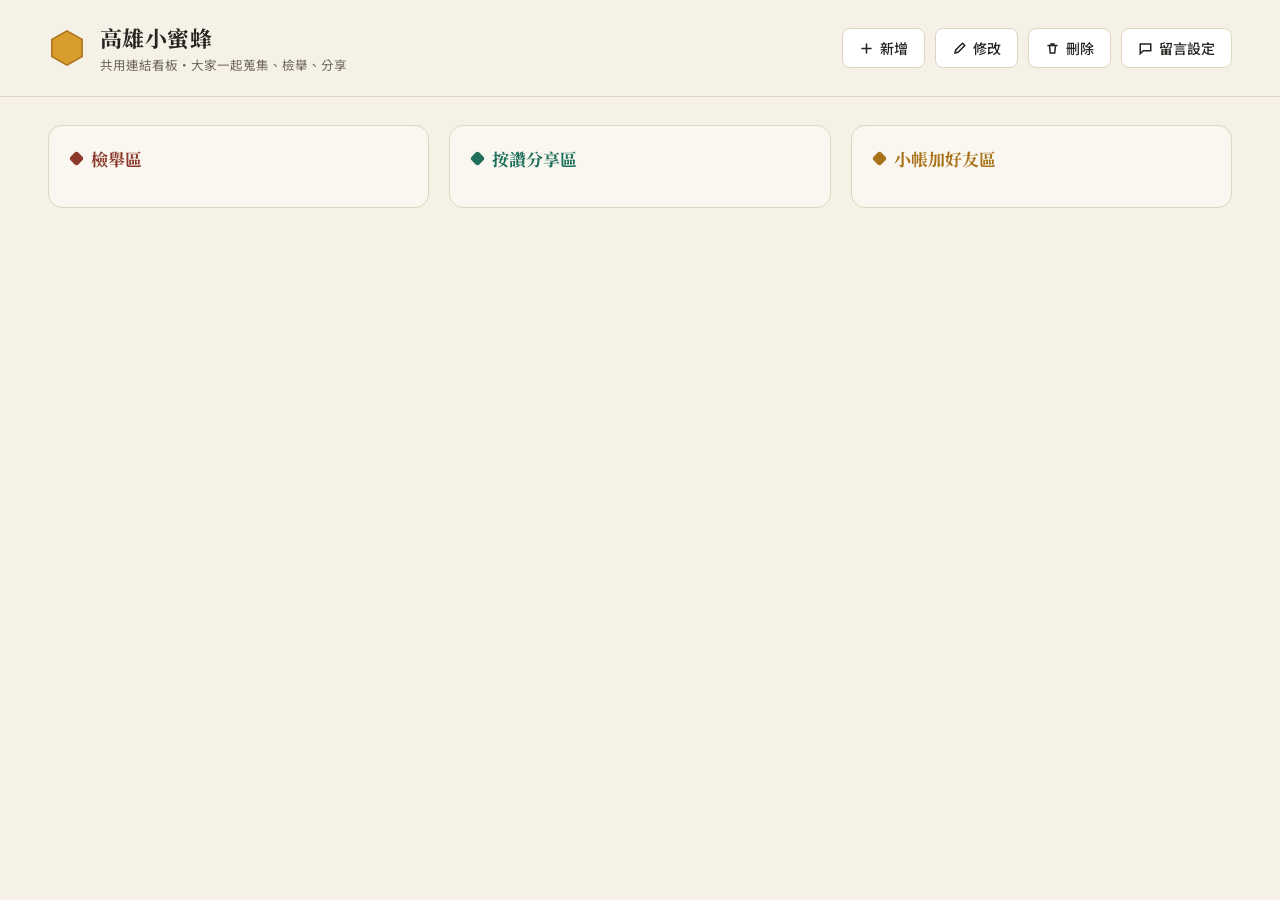
==== index.html @ 2c3e52b8 "Add files via upload" ====
<!DOCTYPE html>
<html lang="zh-Hant">
<head>
<meta charset="UTF-8">
<meta name="viewport" content="width=device-width, initial-scale=1.0">
<title>高雄小蜜蜂｜共用連結看板</title>
<script src="/config.js"></script>
<link rel="stylesheet" href="style.css">
</head>
<body>

<header class="topbar">
  <div class="brand">
    <svg class="brand-hex" viewBox="0 0 40 40" aria-hidden="true">
      <polygon points="20,2 36,11 36,29 20,38 4,29 4,11" />
    </svg>
    <div class="brand-text">
      <h1>高雄小蜜蜂</h1>
      <p>共用連結看板・大家一起蒐集、檢舉、分享</p>
    </div>
  </div>

  <div class="topbar-actions" id="normalActions">
    <button class="btn btn-ghost" id="btnAdd">
      <svg viewBox="0 0 20 20" class="icon"><path d="M10 4v12M4 10h12"/></svg>
      新增
    </button>
    <button class="btn btn-ghost" id="btnEnterEdit">
      <svg viewBox="0 0 20 20" class="icon"><path d="M4 16l1-4 9-9 3 3-9 9-4 1z"/></svg>
      修改
    </button>
    <button class="btn btn-ghost" id="btnEnterDelete">
      <svg viewBox="0 0 20 20" class="icon"><path d="M4 6h12M8 6V4h4v2M6 6l1 10h6l1-10"/></svg>
      刪除
    </button>
    <button class="btn btn-ghost" id="btnCommentSettings">
      <svg viewBox="0 0 20 20" class="icon"><path d="M3 4h14v9H7l-4 4V4z"/></svg>
      留言設定
    </button>
  </div>

  <div class="topbar-actions" id="editModeActions" hidden>
    <span class="select-count">請點選要修改的項目</span>
    <button class="btn btn-ghost" id="btnCancelEdit">取消</button>
  </div>

  <div class="topbar-actions" id="deleteActions" hidden>
    <span class="select-count" id="selectCount">已選取 0 筆</span>
    <button class="btn btn-danger" id="btnConfirmDelete">刪除選取項目</button>
    <button class="btn btn-ghost" id="btnCancelDelete">取消</button>
  </div>

  <!-- 留言設定：密碼通過後顯示的管理選單 -->
  <div class="topbar-actions" id="commentMenuActions" hidden>
    <button class="btn btn-ghost" id="btnCommentManage">編輯</button>
    <button class="btn btn-ghost" id="btnCommentSettingsClose">完成</button>
  </div>

  <!-- 留言設定：選取卡片模式 -->
  <div class="topbar-actions" id="commentSelectActions" hidden>
    <span class="select-count">請點選要設定留言的卡片</span>
    <button class="btn btn-ghost" id="btnCancelCommentSelect">取消</button>
  </div>

  <button class="btn btn-ghost" id="btnCollapseSection" hidden>← 收回</button>
</header>

<!-- 手機版三個大按鈕，點下去才會展開該區資料；電腦版不會顯示這個區塊 -->
<div class="mobile-section-buttons" id="mobileButtons">
  <button class="section-button section-button-friend" id="mobileBtnFriend">
    小帳加好友區
    <span class="today-badge" id="friendBadge" hidden>本日新增</span>
  </button>
  <button class="section-button section-button-report" id="mobileBtnReport">
    檢舉區
    <span class="today-badge" id="reportBadge" hidden>本日新增</span>
  </button>
  <button class="section-button section-button-share" id="mobileBtnShare">
    按讚分享區
    <span class="today-badge" id="shareBadge" hidden>本日新增</span>
  </button>
</div>

<main class="board">
  <section class="column column-report" aria-labelledby="reportHeading">
    <h2 id="reportHeading"><span class="dot dot-report"></span>檢舉區</h2>
    <div class="cardlist" id="reportList"></div>
    <p class="empty-hint" id="reportEmpty" hidden>目前還沒有人新增檢舉項目。</p>
  </section>

  <section class="column column-share" aria-labelledby="shareHeading">
    <h2 id="shareHeading"><span class="dot dot-share"></span>按讚分享區</h2>
    <div class="cardlist" id="shareList"></div>
    <p class="empty-hint" id="shareEmpty" hidden>目前還沒有人新增分享項目。</p>
  </section>

  <section class="column column-friend" aria-labelledby="friendHeading">
    <h2 id="friendHeading"><span class="dot dot-friend"></span>小帳加好友區</h2>
    <div class="cardlist" id="friendList"></div>
    <p class="empty-hint" id="friendEmpty" hidden>目前還沒有人新增小帳加好友項目。</p>
  </section>
</main>

<!-- 新增連結 Modal -->
<div class="modal-backdrop" id="addBackdrop" hidden>
  <div class="modal" role="dialog" aria-modal="true" aria-labelledby="addTitle">
    <h3 id="addTitle">新增連結</h3>
    <form id="addForm">
      <label class="checkbox-label">
        <input type="checkbox" name="is_priority" class="priority-checkbox">
        優先處理（勾選後卡片會標示為優先項目）
      </label>

      <label>
        日期（系統自動帶出，新增當下的日期）
        <input type="text" class="readonly-field" id="addDateDisplay" readonly>
      </label>

      <label>
        分類（必填）
        <select name="category" required>
          <option value="" disabled selected>請選擇分類</option>
          <option value="report">檢舉貼文</option>
          <option value="report_comment">檢舉留言</option>
          <option value="share">按讚分享貼文</option>
          <option value="share_comment">按讚留言</option>
          <option value="friend_add">小帳加好友</option>
        </select>
      </label>

      <label>
        社群類型（必填）
        <select name="platform" required>
          <option value="" disabled selected>請選擇社群類型</option>
          <option value="ig">IG</option>
          <option value="fb">FB</option>
          <option value="youtube">YouTube</option>
          <option value="threads">Threads</option>
          <option value="news">新聞網</option>
          <option value="other">其他</option>
        </select>
      </label>

      <label>
        網址（必填）
        <input type="url" name="url" id="urlInput" placeholder="貼上網址，例如 https://..." required>
        <span class="field-hint" id="titleFetchHint">貼上後將自動嘗試抓取標題</span>
      </label>

      <label>
        標題（自動抓取，若抓不到可自行輸入）
        <input type="text" name="title" id="titleInput" placeholder="尚未抓取到標題，可以手動輸入">
      </label>

      <label>
        新增者（選填）
        <input type="text" name="creator_name" id="creatorInput" list="creatorSuggestions" placeholder="不填則顯示為匿名，可從清單挑選常用名字" autocomplete="off">
        <datalist id="creatorSuggestions"></datalist>
      </label>

      <p class="form-error" id="addError" hidden></p>

      <div class="modal-actions">
        <button type="button" class="btn btn-ghost" id="btnCancelAdd">取消</button>
        <button type="submit" class="btn btn-primary" id="btnSubmitAdd">確認新增</button>
      </div>
    </form>
  </div>
</div>

<!-- 修改連結 Modal -->
<div class="modal-backdrop" id="editBackdrop" hidden>
  <div class="modal" role="dialog" aria-modal="true" aria-labelledby="editTitle">
    <h3 id="editTitle">修改連結</h3>
    <form id="editForm">
      <input type="hidden" name="id">

      <label class="checkbox-label">
        <input type="checkbox" name="is_priority" class="priority-checkbox" id="editPriorityCheckbox">
        優先處理（勾選後卡片會標示為優先項目）
      </label>

      <label>
        日期（原始新增日期，不可修改）
        <input type="text" class="readonly-field" id="editDateDisplay" readonly>
      </label>

      <label>
        分類（必填）
        <select name="category" required>
          <option value="report">檢舉貼文</option>
          <option value="report_comment">檢舉留言</option>
          <option value="share">按讚分享貼文</option>
          <option value="share_comment">按讚留言</option>
          <option value="friend_add">小帳加好友</option>
        </select>
      </label>

      <label>
        社群類型（必填）
        <select name="platform" required>
          <option value="ig">IG</option>
          <option value="fb">FB</option>
          <option value="youtube">YouTube</option>
          <option value="threads">Threads</option>
          <option value="news">新聞網</option>
          <option value="other">其他</option>
        </select>
      </label>

      <label>
        網址（必填）
        <input type="url" name="url" id="editUrlInput" required>
        <span class="field-hint" id="editTitleFetchHint">可重新貼上網址並自動嘗試抓取標題</span>
      </label>

      <label>
        標題（自動抓取，若抓不到可自行輸入）
        <input type="text" name="title" id="editTitleInput" placeholder="尚未抓取到標題，可以手動輸入">
      </label>

      <label>
        新增者（選填）
        <input type="text" name="creator_name" id="editCreatorInput" list="creatorSuggestions" placeholder="不填則顯示為匿名" autocomplete="off">
      </label>

      <p class="form-error" id="editError" hidden></p>

      <div class="modal-actions">
        <button type="button" class="btn btn-ghost" id="btnCancelEditForm">取消</button>
        <button type="submit" class="btn btn-primary" id="btnSubmitEdit">儲存修改</button>
      </div>
    </form>
  </div>
</div>

<!-- 刪除確認 Modal -->
<div class="modal-backdrop" id="confirmBackdrop" hidden>
  <div class="modal modal-small" role="dialog" aria-modal="true" aria-labelledby="confirmTitle">
    <h3 id="confirmTitle">確定刪除？</h3>
    <p class="confirm-text" id="confirmText"></p>
    <div class="modal-actions">
      <button type="button" class="btn btn-ghost" id="btnCancelConfirm">取消</button>
      <button type="button" class="btn btn-danger" id="btnDoDelete">刪除</button>
    </div>
  </div>
</div>

<!-- 留言設定：密碼輸入 Modal -->
<div class="modal-backdrop" id="commentPasswordBackdrop" hidden>
  <div class="modal modal-small" role="dialog" aria-modal="true" aria-labelledby="commentPasswordTitle">
    <h3 id="commentPasswordTitle">留言設定</h3>
    <form id="commentPasswordForm">
      <label>
        請輸入密碼
        <input type="password" id="commentPasswordInput" autocomplete="off" required>
      </label>
      <p class="form-error" id="commentPasswordError" hidden></p>
      <div class="modal-actions">
        <button type="button" class="btn btn-ghost" id="btnCancelCommentPassword">取消</button>
        <button type="submit" class="btn btn-primary">確認</button>
      </div>
    </form>
  </div>
</div>

<!-- 留言範本管理 Modal（選好卡片後開啟） -->
<div class="modal-backdrop" id="templateManageBackdrop" hidden>
  <div class="modal modal-large" role="dialog" aria-modal="true" aria-labelledby="templateManageTitle">
    <h3 id="templateManageTitle">留言範本管理</h3>
    <p class="template-manage-sub" id="templateManageLinkTitle"></p>

    <div class="template-groups-row">
      <div class="template-group-list" id="templateGroupList"></div>
      <div class="template-group-add">
        <input type="text" id="newGroupNameInput" placeholder="新組別名稱">
        <button type="button" class="btn btn-ghost" id="btnAddGroup">＋ 新增組別</button>
      </div>
    </div>

    <div id="templateGroupDetail" hidden>
      <h4 class="template-section-title">貼上原文，自動分割新增範例</h4>
      <textarea id="rawTextInput" rows="4" placeholder="貼上一大段文字，會依換行自動拆成好幾則"></textarea>
      <div class="modal-actions" style="justify-content:flex-start;">
        <button type="button" class="btn btn-ghost" id="btnSplitText">分割</button>
      </div>
      <div id="splitResultList" class="split-result-list"></div>
      <div class="modal-actions" style="justify-content:flex-start;" id="splitConfirmRow" hidden>
        <button type="button" class="btn btn-primary" id="btnConfirmAddSplit">確認新增到目前組別</button>
      </div>

      <h4 class="template-section-title">現有範例（可直接編輯／刪除）</h4>
      <div id="existingTemplateList" class="existing-template-list"></div>
      <p class="empty-hint" id="existingTemplateEmpty" hidden>這個組別還沒有任何範例。</p>
      <div class="modal-actions" style="justify-content:flex-start;">
        <button type="button" class="btn btn-primary" id="btnSaveTemplateEdits">儲存修改</button>
      </div>
    </div>

    <p class="form-error" id="templateManageError" hidden></p>

    <div class="modal-actions">
      <button type="button" class="btn btn-ghost" id="btnCloseTemplateManage">關閉</button>
    </div>
  </div>
</div>

<!-- 留言範例：複製確認 Modal -->
<div class="modal-backdrop" id="copyConfirmBackdrop" hidden>
  <div class="modal modal-small" role="dialog" aria-modal="true" aria-labelledby="copyConfirmTitle">
    <h3 id="copyConfirmTitle">確認複製這句留言？</h3>
    <p class="confirm-text" id="copyConfirmText"></p>
    <div class="modal-actions">
      <button type="button" class="btn btn-ghost" id="btnCancelCopy">取消</button>
      <button type="button" class="btn btn-primary" id="btnConfirmCopy">確認</button>
    </div>
  </div>
</div>

<!-- 卡片上的「留言範例」彈窗 -->
<div class="modal-backdrop" id="exampleBackdrop" hidden>
  <div class="modal" role="dialog" aria-modal="true" aria-labelledby="exampleTitle">
    <h3 id="exampleTitle">留言範例</h3>

    <label>
      組別
      <select id="exampleGroupSelect"></select>
    </label>

    <label>
      範例
      <div class="example-field-row">
        <div class="example-text" id="exampleText">（請選擇組別）</div>
        <button type="button" class="btn-icon" id="btnRerollExample" title="重選">🔀</button>
      </div>
    </label>

    <div class="modal-actions" style="justify-content:space-between;">
      <button type="button" class="btn btn-ghost" id="btnGotoUrl">前往網址</button>
      <button type="button" class="btn btn-primary" id="btnCopyExample">複製</button>
    </div>

    <div class="modal-actions">
      <button type="button" class="btn btn-ghost" id="btnCloseExample">關閉</button>
    </div>
  </div>
</div>

<div class="toast" id="toast" hidden></div>

<script src="main.js"></script>
</body>
</html>
---- style.css ----
@import url('https://fonts.googleapis.com/css2?family=Noto+Serif+TC:wght@600;700&family=Noto+Sans+TC:wght@400;500;700&display=swap');

:root{
  --paper:      #F5F1E6;
  --ink:        #262320;
  --ink-soft:   #6B6558;
  --line:       #DED6C1;
  --card:       #FFFFFF;
  --honey:      #D89B2E;
  --honey-dark: #A9721A;
  --report:     #8C3A2B;
  --report-bg:  #F5E4DD;
  --share:      #1F6F5C;
  --share-bg:   #DFEEE7;
  --danger:     #B4402F;
  --radius:     10px;
  --shadow:     0 1px 2px rgba(38,35,32,0.06);
}

*{ box-sizing: border-box; }

[hidden]{ display:none !important; }

html,body{
  margin:0;
  padding:0;
  background:var(--paper);
  color:var(--ink);
  font-family:'Noto Sans TC', sans-serif;
}

h1,h2,h3{
  font-family:'Noto Serif TC', serif;
  margin:0;
}

button{ font-family:inherit; cursor:pointer; }

/* ---------- Topbar ---------- */
.topbar{
  display:flex;
  justify-content:space-between;
  align-items:center;
  flex-wrap:wrap;
  gap:16px;
  padding:22px clamp(16px, 4vw, 48px);
  border-bottom:1px solid var(--line);
  background:var(--paper);
  position:sticky;
  top:0;
  z-index:10;
}

.brand{ display:flex; align-items:center; gap:14px; }

.brand-hex{
  width:38px;
  height:38px;
  flex-shrink:0;
}
.brand-hex polygon{
  fill:var(--honey);
  stroke:var(--honey-dark);
  stroke-width:1.5;
}

.brand-text h1{
  font-size:22px;
  font-weight:700;
  color:var(--ink);
  letter-spacing:0.02em;
}
.brand-text p{
  margin:2px 0 0;
  font-size:12.5px;
  color:var(--ink-soft);
}

.topbar-actions{ display:flex; align-items:center; gap:10px; }

.btn{
  display:inline-flex;
  align-items:center;
  gap:6px;
  border-radius:8px;
  padding:9px 16px;
  font-size:14px;
  font-weight:500;
  border:1px solid var(--line);
  background:var(--card);
  color:var(--ink);
  transition:background 0.15s ease, border-color 0.15s ease;
}
.btn:hover{ background:#EFEADB; }
.btn .icon{ width:15px; height:15px; stroke:currentColor; fill:none; stroke-width:2; stroke-linecap:round; }

.btn-primary{
  background:var(--honey);
  border-color:var(--honey-dark);
  color:#2B1C05;
}
.btn-primary:hover{ background:#CB9128; }

.btn-danger{
  background:#fff;
  border-color:var(--danger);
  color:var(--danger);
}
.btn-danger:hover{ background:var(--report-bg); }

.select-count{
  font-size:13.5px;
  color:var(--ink-soft);
}

/* ---------- Board layout ---------- */
.board{
  display:flex;
  flex-wrap:wrap;
  gap:20px;
  max-width:1400px;
  margin:0 auto;
  padding: 28px clamp(16px, 4vw, 48px) 80px;
}

.column{
  flex:1 1 300px;
  min-width:280px;
  border:1px solid var(--line);
  border-radius:14px;
  padding:20px 22px;
  background:rgba(255,255,255,0.4);
}

/* 電腦版由左到右：檢舉區 -> 按讚分享區 -> 小帳加好友區 */
.column-report{ order:1; }
.column-share{ order:2; }
.column-friend{ order:3; }

.column h2{
  display:flex;
  align-items:center;
  gap:9px;
  font-size:17px;
  font-weight:700;
  margin-bottom:16px;
}

.dot{
  width:11px; height:11px; border-radius:3px;
  display:inline-block;
  transform:rotate(45deg);
}
.dot-report{ background:var(--report); }
.dot-share{ background:var(--share); }
.dot-friend{ background:var(--honey-dark); }

.column-report h2{ color:var(--report); }
.column-share h2{ color:var(--share); }
.column-friend h2{ color:var(--honey-dark); }

.cardlist{
  display:flex;
  flex-direction:column;
  gap:10px;
}

.expand-toggle{ display:none; } /* 舊版展開機制已被下方的手機三大按鈕設計取代 */

/* ---------- 手機版三大按鈕（電腦版預設隱藏） ---------- */
.mobile-section-buttons{ display:none; }

.section-button{
  position:relative;
  display:block;
  width:100%;
  padding:20px;
  margin-bottom:12px;
  border-radius:14px;
  border:none;
  font-family:'Noto Serif TC', serif;
  font-size:17px;
  font-weight:700;
  color:#fff;
  text-align:left;
}
.section-button-friend{ background:var(--honey-dark); }
.section-button-report{ background:var(--report); }
.section-button-share{ background:var(--share); }

.today-badge{
  position:absolute;
  top:-10px;
  right:-8px;
  padding:4px 11px;
  border-radius:10px;
  background:var(--danger);
  color:#fff;
  font-size:12px;
  font-weight:700;
  white-space:nowrap;
  border:2px solid var(--paper);
}

.empty-hint{
  font-size:13.5px;
  color:var(--ink-soft);
  padding:18px 0;
}

/* ---------- Link card ---------- */
.card{
  background:var(--card);
  border:1px solid var(--line);
  border-radius:var(--radius);
  padding:14px 16px;
  display:flex;
  align-items:flex-start;
  gap:12px;
  box-shadow:var(--shadow);
  transition:border-color 0.15s ease;
}

.card.selected{ border-color: var(--honey-dark); }

.card-check{
  margin-top:3px;
  width:16px;
  height:16px;
  accent-color: var(--honey-dark);
  flex-shrink:0;
}

.card-body{ flex:1; min-width:0; }

.card-title{
  display:block;
  font-size:14.5px;
  font-weight:600;
  color:#215788;
  text-decoration:none;
  margin-bottom:4px;
  word-break:break-word;
}
.card-title:hover{ text-decoration:underline; }

.card-title.no-title{
  color:var(--ink-soft);
  font-weight:400;
  font-style:italic;
}

.card-meta{
  font-size:12px;
  color:var(--ink-soft);
  margin:0;
  display:flex;
  gap:8px;
  flex-wrap:wrap;
}

.platform-tag{
  font-size:11px;
  padding:1px 7px;
  border-radius:5px;
  background:#EFEADB;
  color:var(--ink-soft);
}

.click-count{
  font-size:11.5px;
  color:var(--ink-soft);
}

.seq-badge{
  flex-shrink:0;
  width:24px;
  height:24px;
  border-radius:7px;
  background:#EFEADB;
  color:var(--ink-soft);
  font-size:12px;
  font-weight:700;
  display:flex;
  align-items:center;
  justify-content:center;
  margin-top:2px;
}

.card-title-row{
  display:flex;
  align-items:center;
  gap:6px;
  margin-bottom:4px;
  flex-wrap:wrap;
}
.card-title-row .card-title{ margin-bottom:0; }

.priority-badge{
  flex-shrink:0;
  font-size:11px;
  font-weight:700;
  padding:2px 8px;
  border-radius:6px;
  background:var(--honey);
  color:#2B1C05;
}

.category-tag{
  font-size:11px;
  padding:1px 7px;
  border-radius:5px;
  background:#F0E4D8;
  color:var(--ink-soft);
}

.checkbox-label{
  display:flex;
  align-items:center;
  gap:8px;
  font-size:13px;
  color:var(--ink-soft);
  margin-bottom:14px;
}
.checkbox-label input[type="checkbox"]{
  width:16px;
  height:16px;
  accent-color: var(--honey-dark);
  flex-shrink:0;
}

.readonly-field{
  background:#F3F1E9;
  color:var(--ink-soft);
  cursor:default;
}

.card.editable{
  cursor:pointer;
}
.card.editable:hover{
  border-color:var(--honey-dark);
}

.read-tag{
  flex-shrink:0;
  align-self:center;
  font-size:12px;
  padding:4px 11px;
  border-radius:7px;
  white-space:nowrap;
}
.read-tag.read{ background:var(--share-bg); color:var(--share); }
.read-tag.unread{ background:#EFEADB; color:var(--ink-soft); }

/* ---------- Modal ---------- */
.modal-backdrop{
  position:fixed; inset:0;
  background:rgba(38,35,32,0.42);
  display:flex; align-items:center; justify-content:center;
  padding:20px;
  z-index:100;
}

/* 複製確認視窗可能疊在「留言範例」視窗上面開啟，固定給它較高的疊層順序，
   確保一定顯示在最上層，不受 HTML 裡先後順序影響 */
#copyConfirmBackdrop{ z-index:150; }

.modal{
  background:#fff;
  border-radius:14px;
  padding:26px 28px;
  width:100%;
  max-width:420px;
  box-shadow:0 12px 30px rgba(0,0,0,0.18);
}
.modal-small{ max-width:360px; }
.modal-large{
  max-width:640px;
  max-height:85vh;
  overflow-y:auto;
}

.modal h3{
  font-size:18px;
  margin-bottom:18px;
  color:var(--ink);
}

.modal label{
  display:block;
  font-size:13px;
  color:var(--ink-soft);
  margin-bottom:14px;
}

.modal input:not([type="checkbox"]),
.modal select,
.modal textarea{
  display:block;
  width:100%;
  margin-top:6px;
  border:1px solid var(--line);
  border-radius:8px;
  padding:8px 10px;
  font-size:14px;
  font-family:inherit;
  color:var(--ink);
  background:#fff;
  box-sizing:border-box;
}
.modal textarea{ resize:vertical; }
.modal input:not([type="checkbox"]):focus,
.modal select:focus,
.modal textarea:focus{
  outline:2px solid var(--honey);
  outline-offset:1px;
}

#addForm label{
  display:block;
  font-size:13px;
  color:var(--ink-soft);
  margin-bottom:14px;
}

#addForm select,
#addForm input{
  display:block;
  width:100%;
  margin-top:6px;
  height:38px;
  border:1px solid var(--line);
  border-radius:8px;
  padding:0 10px;
  font-size:14px;
  font-family:inherit;
  color:var(--ink);
  background:#fff;
}
#addForm select:focus,
#addForm input:focus{
  outline:2px solid var(--honey);
  outline-offset:1px;
}

.field-hint{
  display:block;
  font-size:11.5px;
  color:var(--ink-soft);
  margin-top:5px;
}

.form-error{
  color:var(--danger);
  font-size:13px;
  margin:-4px 0 12px;
}

.confirm-text{
  font-size:14px;
  color:var(--ink-soft);
  margin-bottom:20px;
}

.modal-actions{
  display:flex;
  justify-content:flex-end;
  gap:8px;
  margin-top:4px;
}

/* ---------- Toast ---------- */
.toast{
  position:fixed;
  bottom:26px;
  left:50%;
  transform:translateX(-50%);
  background:var(--ink);
  color:#fff;
  padding:11px 20px;
  border-radius:8px;
  font-size:13.5px;
  z-index:200;
  box-shadow:0 6px 18px rgba(0,0,0,0.2);
}

/* ---------- Responsive ---------- */
@media (max-width: 720px){
  .board{
    flex-direction:column;
    display:none; /* 手機版預設隱藏看板，改顯示三大按鈕 */
  }
  .column{
    padding:16px 18px;
    display:none; /* 下鑽模式時，只有被選中的區塊會顯示（見下方 .mobile-open） */
  }
  .mobile-section-buttons{
    display:block;
    padding: 20px clamp(16px, 4vw, 48px) 0;
  }

  /* 進入下鑽模式：body 會被加上 mobile-drilldown 這個 class */
  body.mobile-drilldown .mobile-section-buttons{ display:none; }
  body.mobile-drilldown .board{
    display:flex;
    padding-top:20px;
  }
  body.mobile-drilldown .column{ display:none; }
  body.mobile-drilldown .column.mobile-open{
    display:flex;
    flex:1 1 100%;
  }
}

@media (min-width: 721px){
  /* 三大按鈕、收回按鈕只為手機版設計，電腦版一律不顯示 */
  .mobile-section-buttons{ display:none !important; }
  #btnCollapseSection{ display:none !important; }
}

/* ---------- 留言範本功能 ---------- */
.btn-example{
  margin-top:8px;
  font-size:12.5px;
  padding:6px 12px;
  border-radius:8px;
  border:1px solid var(--line);
  background:#EFEADB;
  color:var(--ink);
}
.btn-example:hover{ background:#E6E0CC; }

.btn-icon{
  flex-shrink:0;
  width:32px;
  height:32px;
  padding:0;
  border-radius:8px;
  border:1px solid var(--line);
  background:#fff;
  font-size:15px;
  display:flex;
  align-items:center;
  justify-content:center;
}
.btn-icon:hover{ background:#EFEADB; }

.template-manage-sub{
  font-size:13px;
  color:var(--ink-soft);
  margin:-10px 0 18px;
}

.template-groups-row{
  display:flex;
  flex-wrap:wrap;
  gap:16px;
  margin-bottom:18px;
}

.template-group-list{
  flex:1 1 280px;
  display:flex;
  flex-direction:column;
  gap:6px;
}

.group-row{
  display:flex;
  align-items:center;
  gap:8px;
  padding:8px 10px;
  border:1px solid var(--line);
  border-radius:8px;
  background:#fff;
  cursor:pointer;
}
.group-row.selected{ border-color:var(--honey-dark); background:#FBF3E2; }
.group-name{ font-size:13.5px; font-weight:600; color:var(--ink); }
.group-count{ font-size:11.5px; color:var(--ink-soft); flex:1; }
.group-delete{ width:26px; height:26px; font-size:12px; }

.template-group-add{
  flex:1 1 220px;
  display:flex;
  gap:8px;
  align-items:flex-start;
}
.template-group-add input{ margin-top:0; }
.template-group-add button{ white-space:nowrap; }

.template-section-title{
  font-size:14px;
  font-weight:700;
  color:var(--ink);
  margin:20px 0 10px;
}

.split-result-list,
.existing-template-list{
  display:flex;
  flex-direction:column;
  gap:8px;
  margin-top:10px;
}

.template-row{
  display:flex;
  gap:8px;
  align-items:flex-start;
}
.template-row textarea{ margin-top:0; flex:1; }

.example-field-row{
  display:flex;
  gap:8px;
  align-items:center;
  margin-top:6px;
}
.example-text{
  flex:1;
  min-height:60px;
  padding:10px 12px;
  border:1px solid var(--line);
  border-radius:8px;
  background:#F8F6EE;
  color:var(--ink);
  font-size:14px;
  display:flex;
  align-items:center;
}
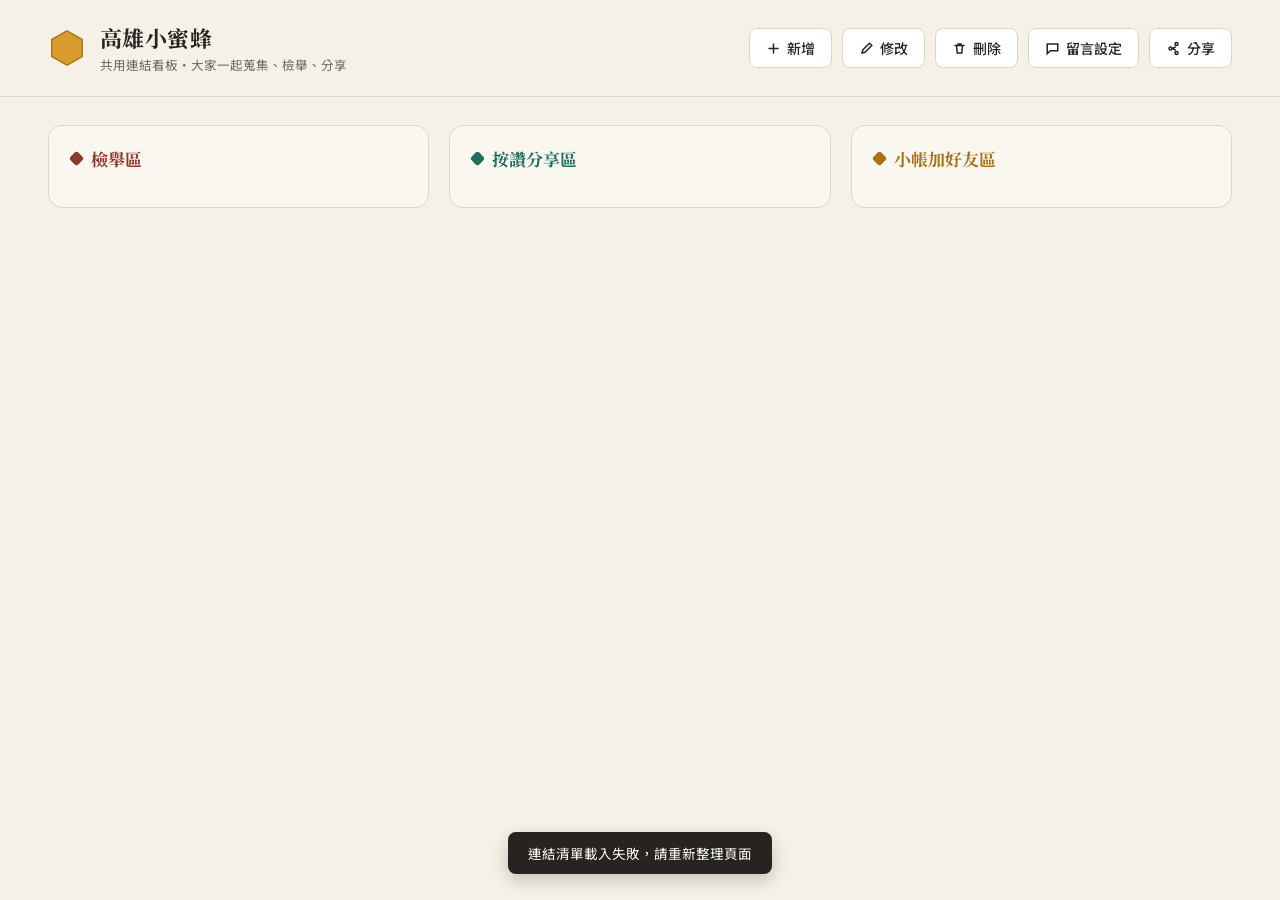
==== commit e686fa79: "Add files via upload" ====
--- a/index.html
+++ b/index.html
@@ -37,6 +37,16 @@
       <svg viewBox="0 0 20 20" class="icon"><path d="M3 4h14v9H7l-4 4V4z"/></svg>
       留言設定
     </button>
+    <button class="btn btn-ghost" id="btnEnterShare">
+      <svg viewBox="0 0 20 20" class="icon"><path d="M14 6a2 2 0 100-4 2 2 0 000 4zM6 12a2 2 0 100-4 2 2 0 000 4zM14 18a2 2 0 100-4 2 2 0 000 4zM7.6 10.6l4.8-2.6M7.6 9.4l4.8 2.6"/></svg>
+      分享
+    </button>
+  </div>
+
+  <div class="topbar-actions" id="shareActions" hidden>
+    <span class="select-count" id="shareSelectCount">已選取 0 筆</span>
+    <button class="btn btn-primary" id="btnConfirmShare">確認</button>
+    <button class="btn btn-ghost" id="btnCancelShare">取消</button>
   </div>
 
   <div class="topbar-actions" id="editModeActions" hidden>
@@ -346,6 +356,33 @@
   </div>
 </div>
 
+<!-- 分享：組合內容 Modal -->
+<div class="modal-backdrop" id="shareComposeBackdrop" hidden>
+  <div class="modal modal-large" role="dialog" aria-modal="true" aria-labelledby="shareComposeTitle">
+    <h3 id="shareComposeTitle">分享組合</h3>
+
+    <label>
+      分享內容（已自動帶入選取卡片的網址，可自由編輯）
+      <textarea id="shareComposeText" rows="8"></textarea>
+    </label>
+    <div class="modal-actions" style="justify-content:flex-start;">
+      <button type="button" class="btn btn-primary" id="btnCopyShareCompose">複製</button>
+    </div>
+
+    <h4 class="template-section-title">常用文字（點選插入到上方文字框）</h4>
+    <div id="quickPhraseList" class="quick-phrase-list"></div>
+
+    <div class="template-group-add" style="margin-top:12px;">
+      <input type="text" id="newQuickPhraseInput" placeholder="輸入新的常用文字">
+      <button type="button" class="btn btn-ghost" id="btnAddQuickPhrase">＋ 新增常用文字</button>
+    </div>
+
+    <div class="modal-actions">
+      <button type="button" class="btn btn-ghost" id="btnCloseShareCompose">關閉</button>
+    </div>
+  </div>
+</div>
+
 <div class="toast" id="toast" hidden></div>
 
 <script src="main.js"></script>
--- a/style.css
+++ b/style.css
@@ -630,3 +630,48 @@
   display:flex;
   align-items:center;
 }
+
+.has-template-badge{
+  flex-shrink:0;
+  font-size:11px;
+  font-weight:700;
+  padding:2px 8px;
+  border-radius:6px;
+  background:var(--share-bg);
+  color:var(--share);
+  border:1px solid var(--share);
+}
+
+.quick-phrase-list{
+  display:flex;
+  flex-wrap:wrap;
+  gap:8px;
+  margin-top:8px;
+}
+
+.quick-phrase-chip{
+  display:flex;
+  align-items:center;
+  gap:6px;
+  padding:6px 10px;
+  border-radius:8px;
+  border:1px solid var(--line);
+  background:#F0E4D8;
+  max-width:100%;
+}
+.quick-phrase-text{
+  font-size:13px;
+  color:var(--ink);
+  cursor:pointer;
+  word-break:break-word;
+}
+.quick-phrase-text:hover{ text-decoration:underline; }
+.quick-phrase-delete{
+  width:20px;
+  height:20px;
+  font-size:11px;
+  flex-shrink:0;
+  border:none;
+  background:transparent;
+}
+.quick-phrase-delete:hover{ background:#E6D8C6; border-radius:5px; }
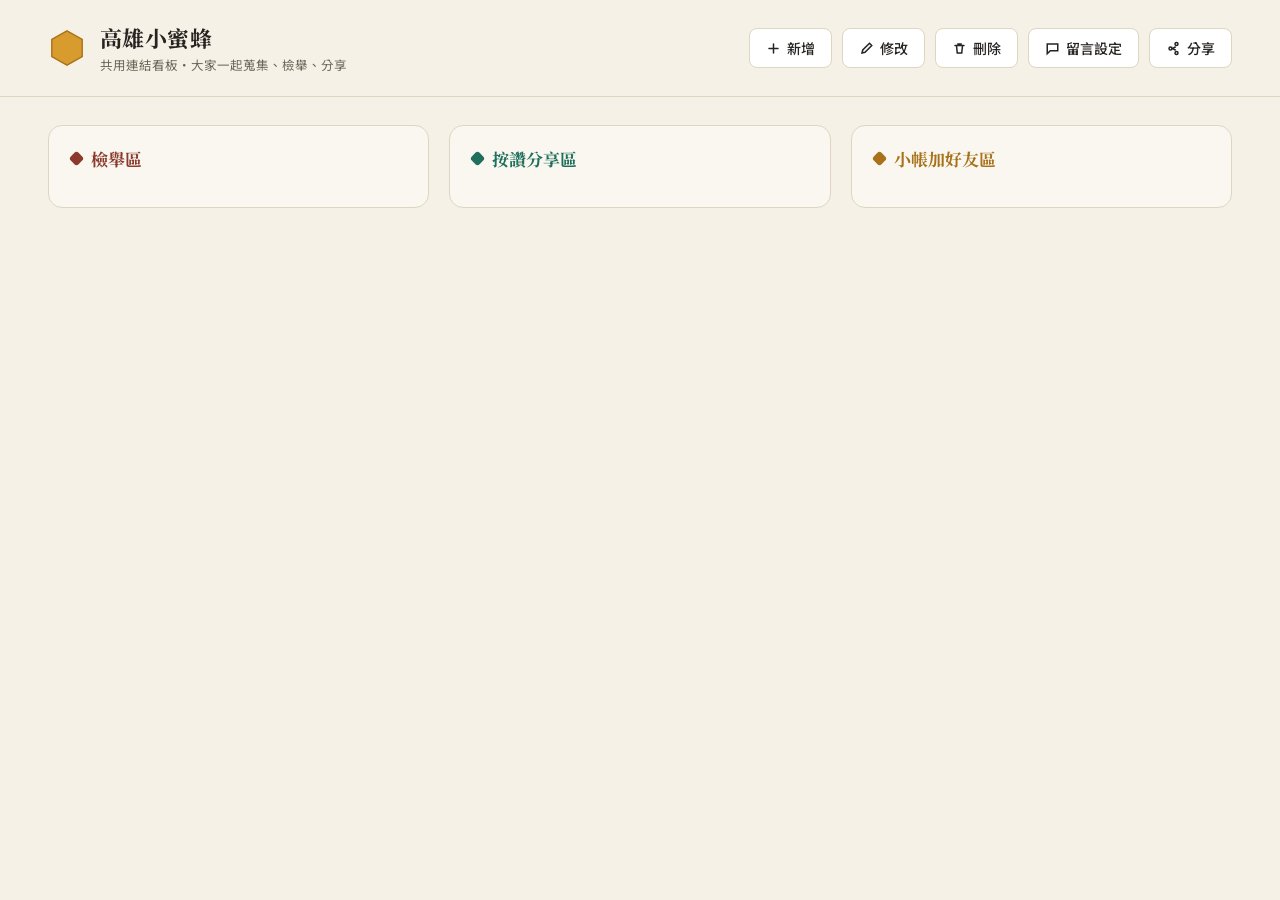
==== commit 86532adc: "Add files via upload" ====
--- a/index.html
+++ b/index.html
@@ -361,15 +361,16 @@
   <div class="modal modal-large" role="dialog" aria-modal="true" aria-labelledby="shareComposeTitle">
     <h3 id="shareComposeTitle">分享組合</h3>
 
-    <label>
-      分享內容（已自動帶入選取卡片的網址，可自由編輯）
-      <textarea id="shareComposeText" rows="8"></textarea>
-    </label>
-    <div class="modal-actions" style="justify-content:flex-start;">
-      <button type="button" class="btn btn-primary" id="btnCopyShareCompose">複製</button>
-    </div>
-
-    <h4 class="template-section-title">常用文字（點選插入到上方文字框）</h4>
+    <p class="template-manage-sub">已自動帶入選取卡片的網址（右側顯示對應標題），可自由編輯內容、上下調整順序</p>
+
+    <div id="shareRowList" class="share-row-list"></div>
+
+    <div class="modal-actions" style="justify-content:flex-start; gap:8px;">
+      <button type="button" class="btn btn-ghost" id="btnAddTextRow">＋ 新增文字行</button>
+      <button type="button" class="btn btn-primary" id="btnCopyShareCompose">複製全部內容</button>
+    </div>
+
+    <h4 class="template-section-title">常用文字（點選加到最下方）</h4>
     <div id="quickPhraseList" class="quick-phrase-list"></div>
 
     <div class="template-group-add" style="margin-top:12px;">
--- a/style.css
+++ b/style.css
@@ -525,11 +525,12 @@
   font-size:12.5px;
   padding:6px 12px;
   border-radius:8px;
-  border:1px solid var(--line);
-  background:#EFEADB;
-  color:var(--ink);
-}
-.btn-example:hover{ background:#E6E0CC; }
+  border:1px solid #2159C7;
+  background:#2F6FED;
+  color:#fff;
+  font-weight:600;
+}
+.btn-example:hover{ background:#2159C7; }
 
 .btn-icon{
   flex-shrink:0;
@@ -675,3 +676,51 @@
   background:transparent;
 }
 .quick-phrase-delete:hover{ background:#E6D8C6; border-radius:5px; }
+
+.share-row-list{
+  display:flex;
+  flex-direction:column;
+  gap:8px;
+  margin-top:10px;
+}
+
+.share-row{
+  display:flex;
+  align-items:flex-start;
+  gap:8px;
+}
+
+.share-row-move{
+  display:flex;
+  flex-direction:column;
+  gap:2px;
+  flex-shrink:0;
+}
+.share-row-move .btn-icon{
+  width:26px;
+  height:20px;
+  font-size:10px;
+}
+.share-row-move .btn-icon:disabled{
+  opacity:0.3;
+  cursor:default;
+}
+.share-row-move .btn-icon:disabled:hover{ background:#fff; }
+
+.share-row-input{
+  flex:1 1 55%;
+  min-width:0;
+  margin-top:0;
+  resize:vertical;
+}
+
+.share-row-title{
+  flex:1 1 30%;
+  min-width:0;
+  font-size:12px;
+  color:var(--ink-soft);
+  padding:8px 4px;
+  word-break:break-word;
+}
+
+.share-row-delete{ flex-shrink:0; }
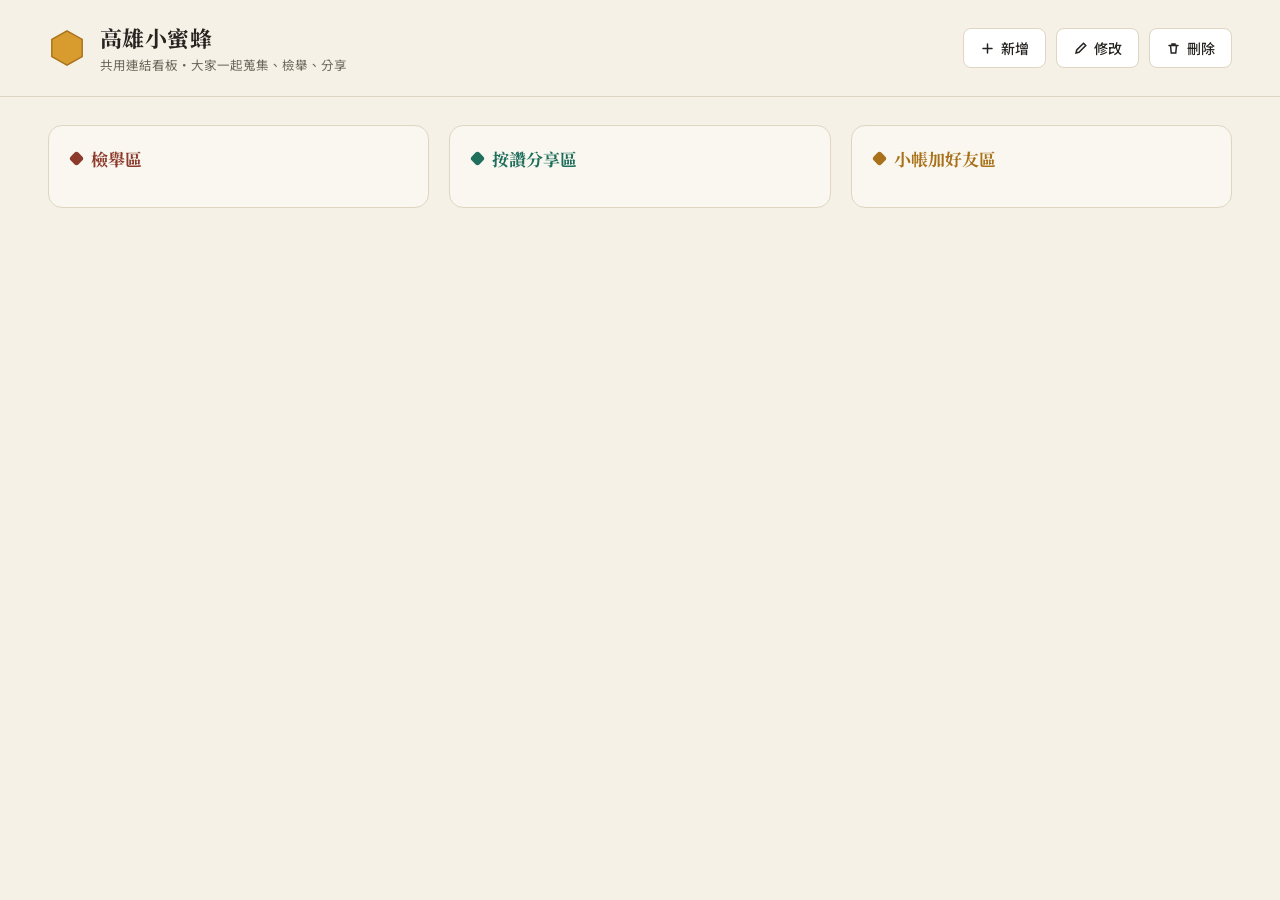
==== commit dbe88766: "Add files via upload" ====
--- a/index.html
+++ b/index.html
@@ -33,20 +33,6 @@
       <svg viewBox="0 0 20 20" class="icon"><path d="M4 6h12M8 6V4h4v2M6 6l1 10h6l1-10"/></svg>
       刪除
     </button>
-    <button class="btn btn-ghost" id="btnCommentSettings">
-      <svg viewBox="0 0 20 20" class="icon"><path d="M3 4h14v9H7l-4 4V4z"/></svg>
-      留言設定
-    </button>
-    <button class="btn btn-ghost" id="btnEnterShare">
-      <svg viewBox="0 0 20 20" class="icon"><path d="M14 6a2 2 0 100-4 2 2 0 000 4zM6 12a2 2 0 100-4 2 2 0 000 4zM14 18a2 2 0 100-4 2 2 0 000 4zM7.6 10.6l4.8-2.6M7.6 9.4l4.8 2.6"/></svg>
-      分享
-    </button>
-  </div>
-
-  <div class="topbar-actions" id="shareActions" hidden>
-    <span class="select-count" id="shareSelectCount">已選取 0 筆</span>
-    <button class="btn btn-primary" id="btnConfirmShare">確認</button>
-    <button class="btn btn-ghost" id="btnCancelShare">取消</button>
   </div>
 
   <div class="topbar-actions" id="editModeActions" hidden>
@@ -58,18 +44,6 @@
     <span class="select-count" id="selectCount">已選取 0 筆</span>
     <button class="btn btn-danger" id="btnConfirmDelete">刪除選取項目</button>
     <button class="btn btn-ghost" id="btnCancelDelete">取消</button>
-  </div>
-
-  <!-- 留言設定：密碼通過後顯示的管理選單 -->
-  <div class="topbar-actions" id="commentMenuActions" hidden>
-    <button class="btn btn-ghost" id="btnCommentManage">編輯</button>
-    <button class="btn btn-ghost" id="btnCommentSettingsClose">完成</button>
-  </div>
-
-  <!-- 留言設定：選取卡片模式 -->
-  <div class="topbar-actions" id="commentSelectActions" hidden>
-    <span class="select-count">請點選要設定留言的卡片</span>
-    <button class="btn btn-ghost" id="btnCancelCommentSelect">取消</button>
   </div>
 
   <button class="btn btn-ghost" id="btnCollapseSection" hidden>← 收回</button>
@@ -114,7 +88,10 @@
 <!-- 新增連結 Modal -->
 <div class="modal-backdrop" id="addBackdrop" hidden>
   <div class="modal" role="dialog" aria-modal="true" aria-labelledby="addTitle">
-    <h3 id="addTitle">新增連結</h3>
+    <div class="modal-header-row">
+      <h3 id="addTitle">新增連結</h3>
+      <button type="button" class="btn btn-ghost btn-small" id="btnOpenBatchAdd">批次新增</button>
+    </div>
     <form id="addForm">
       <label class="checkbox-label">
         <input type="checkbox" name="is_priority" class="priority-checkbox">
@@ -178,6 +155,47 @@
   </div>
 </div>
 
+<!-- 批次新增 Modal -->
+<div class="modal-backdrop" id="batchAddBackdrop" hidden>
+  <div class="modal modal-large" role="dialog" aria-modal="true" aria-labelledby="batchAddTitle">
+    <h3 id="batchAddTitle">批次新增</h3>
+    <p class="batch-add-sub">
+      貼上一整篇文字，系統會依「說明文字＋網址」的段落結構自動拆解成多筆連結；
+      段落最後一行不是網址的（例如前言），會自動忽略不列入。
+    </p>
+
+    <label>
+      分類（必填，這次貼上的內容全部套用同一個分類）
+      <select id="batchCategorySelect" required>
+        <option value="report">檢舉貼文</option>
+        <option value="share">按讚分享貼文</option>
+      </select>
+    </label>
+
+    <label>
+      貼上原文
+      <textarea id="batchRawTextInput" rows="8" placeholder="貼上一整篇文字，段落之間空一行"></textarea>
+    </label>
+
+    <div class="modal-actions" style="justify-content:flex-start;">
+      <button type="button" class="btn btn-ghost" id="btnAnalyzeBatch">分析</button>
+    </div>
+
+    <div id="batchResultSection" hidden>
+      <h4 class="batch-section-title">分析結果（可個別修改標題／社群類型／網址，或刪除不需要的項目）</h4>
+      <div id="batchResultList" class="batch-result-list"></div>
+      <p class="empty-hint" id="batchResultEmpty" hidden>沒有解析出任何一筆連結，請確認格式是否為「說明文字＋網址」並用空白行分段。</p>
+    </div>
+
+    <p class="form-error" id="batchAddError" hidden></p>
+
+    <div class="modal-actions">
+      <button type="button" class="btn btn-ghost" id="btnCancelBatchAdd">取消</button>
+      <button type="button" class="btn btn-primary" id="btnConfirmBatchAdd" hidden>確認新增全部</button>
+    </div>
+  </div>
+</div>
+
 <!-- 修改連結 Modal -->
 <div class="modal-backdrop" id="editBackdrop" hidden>
   <div class="modal" role="dialog" aria-modal="true" aria-labelledby="editTitle">
@@ -256,134 +274,6 @@
   </div>
 </div>
 
-<!-- 留言設定：密碼輸入 Modal -->
-<div class="modal-backdrop" id="commentPasswordBackdrop" hidden>
-  <div class="modal modal-small" role="dialog" aria-modal="true" aria-labelledby="commentPasswordTitle">
-    <h3 id="commentPasswordTitle">留言設定</h3>
-    <form id="commentPasswordForm">
-      <label>
-        請輸入密碼
-        <input type="password" id="commentPasswordInput" autocomplete="off" required>
-      </label>
-      <p class="form-error" id="commentPasswordError" hidden></p>
-      <div class="modal-actions">
-        <button type="button" class="btn btn-ghost" id="btnCancelCommentPassword">取消</button>
-        <button type="submit" class="btn btn-primary">確認</button>
-      </div>
-    </form>
-  </div>
-</div>
-
-<!-- 留言範本管理 Modal（選好卡片後開啟） -->
-<div class="modal-backdrop" id="templateManageBackdrop" hidden>
-  <div class="modal modal-large" role="dialog" aria-modal="true" aria-labelledby="templateManageTitle">
-    <h3 id="templateManageTitle">留言範本管理</h3>
-    <p class="template-manage-sub" id="templateManageLinkTitle"></p>
-
-    <div class="template-groups-row">
-      <div class="template-group-list" id="templateGroupList"></div>
-      <div class="template-group-add">
-        <input type="text" id="newGroupNameInput" placeholder="新組別名稱">
-        <button type="button" class="btn btn-ghost" id="btnAddGroup">＋ 新增組別</button>
-      </div>
-    </div>
-
-    <div id="templateGroupDetail" hidden>
-      <h4 class="template-section-title">貼上原文，自動分割新增範例</h4>
-      <textarea id="rawTextInput" rows="4" placeholder="貼上一大段文字，會依換行自動拆成好幾則"></textarea>
-      <div class="modal-actions" style="justify-content:flex-start;">
-        <button type="button" class="btn btn-ghost" id="btnSplitText">分割</button>
-      </div>
-      <div id="splitResultList" class="split-result-list"></div>
-      <div class="modal-actions" style="justify-content:flex-start;" id="splitConfirmRow" hidden>
-        <button type="button" class="btn btn-primary" id="btnConfirmAddSplit">確認新增到目前組別</button>
-      </div>
-
-      <h4 class="template-section-title">現有範例（可直接編輯／刪除）</h4>
-      <div id="existingTemplateList" class="existing-template-list"></div>
-      <p class="empty-hint" id="existingTemplateEmpty" hidden>這個組別還沒有任何範例。</p>
-      <div class="modal-actions" style="justify-content:flex-start;">
-        <button type="button" class="btn btn-primary" id="btnSaveTemplateEdits">儲存修改</button>
-      </div>
-    </div>
-
-    <p class="form-error" id="templateManageError" hidden></p>
-
-    <div class="modal-actions">
-      <button type="button" class="btn btn-ghost" id="btnCloseTemplateManage">關閉</button>
-    </div>
-  </div>
-</div>
-
-<!-- 留言範例：複製確認 Modal -->
-<div class="modal-backdrop" id="copyConfirmBackdrop" hidden>
-  <div class="modal modal-small" role="dialog" aria-modal="true" aria-labelledby="copyConfirmTitle">
-    <h3 id="copyConfirmTitle">確認複製這句留言？</h3>
-    <p class="confirm-text" id="copyConfirmText"></p>
-    <div class="modal-actions">
-      <button type="button" class="btn btn-ghost" id="btnCancelCopy">取消</button>
-      <button type="button" class="btn btn-primary" id="btnConfirmCopy">確認</button>
-    </div>
-  </div>
-</div>
-
-<!-- 卡片上的「留言範例」彈窗 -->
-<div class="modal-backdrop" id="exampleBackdrop" hidden>
-  <div class="modal" role="dialog" aria-modal="true" aria-labelledby="exampleTitle">
-    <h3 id="exampleTitle">留言範例</h3>
-
-    <label>
-      組別
-      <select id="exampleGroupSelect"></select>
-    </label>
-
-    <label>
-      範例
-      <div class="example-field-row">
-        <div class="example-text" id="exampleText">（請選擇組別）</div>
-        <button type="button" class="btn-icon" id="btnRerollExample" title="重選">🔀</button>
-      </div>
-    </label>
-
-    <div class="modal-actions" style="justify-content:space-between;">
-      <button type="button" class="btn btn-ghost" id="btnGotoUrl">前往網址</button>
-      <button type="button" class="btn btn-primary" id="btnCopyExample">複製</button>
-    </div>
-
-    <div class="modal-actions">
-      <button type="button" class="btn btn-ghost" id="btnCloseExample">關閉</button>
-    </div>
-  </div>
-</div>
-
-<!-- 分享：組合內容 Modal -->
-<div class="modal-backdrop" id="shareComposeBackdrop" hidden>
-  <div class="modal modal-large" role="dialog" aria-modal="true" aria-labelledby="shareComposeTitle">
-    <h3 id="shareComposeTitle">分享組合</h3>
-
-    <p class="template-manage-sub">已自動帶入選取卡片的網址（右側顯示對應標題），可自由編輯內容、上下調整順序</p>
-
-    <div id="shareRowList" class="share-row-list"></div>
-
-    <div class="modal-actions" style="justify-content:flex-start; gap:8px;">
-      <button type="button" class="btn btn-ghost" id="btnAddTextRow">＋ 新增文字行</button>
-      <button type="button" class="btn btn-primary" id="btnCopyShareCompose">複製全部內容</button>
-    </div>
-
-    <h4 class="template-section-title">常用文字（點選加到最下方）</h4>
-    <div id="quickPhraseList" class="quick-phrase-list"></div>
-
-    <div class="template-group-add" style="margin-top:12px;">
-      <input type="text" id="newQuickPhraseInput" placeholder="輸入新的常用文字">
-      <button type="button" class="btn btn-ghost" id="btnAddQuickPhrase">＋ 新增常用文字</button>
-    </div>
-
-    <div class="modal-actions">
-      <button type="button" class="btn btn-ghost" id="btnCloseShareCompose">關閉</button>
-    </div>
-  </div>
-</div>
-
 <div class="toast" id="toast" hidden></div>
 
 <script src="main.js"></script>
--- a/style.css
+++ b/style.css
@@ -362,10 +362,6 @@
   z-index:100;
 }
 
-/* 複製確認視窗可能疊在「留言範例」視窗上面開啟，固定給它較高的疊層順序，
-   確保一定顯示在最上層，不受 HTML 裡先後順序影響 */
-#copyConfirmBackdrop{ z-index:150; }
-
 .modal{
   background:#fff;
   border-radius:14px;
@@ -375,46 +371,11 @@
   box-shadow:0 12px 30px rgba(0,0,0,0.18);
 }
 .modal-small{ max-width:360px; }
-.modal-large{
-  max-width:640px;
-  max-height:85vh;
-  overflow-y:auto;
-}
 
 .modal h3{
   font-size:18px;
   margin-bottom:18px;
   color:var(--ink);
-}
-
-.modal label{
-  display:block;
-  font-size:13px;
-  color:var(--ink-soft);
-  margin-bottom:14px;
-}
-
-.modal input:not([type="checkbox"]),
-.modal select,
-.modal textarea{
-  display:block;
-  width:100%;
-  margin-top:6px;
-  border:1px solid var(--line);
-  border-radius:8px;
-  padding:8px 10px;
-  font-size:14px;
-  font-family:inherit;
-  color:var(--ink);
-  background:#fff;
-  box-sizing:border-box;
-}
-.modal textarea{ resize:vertical; }
-.modal input:not([type="checkbox"]):focus,
-.modal select:focus,
-.modal textarea:focus{
-  outline:2px solid var(--honey);
-  outline-offset:1px;
 }
 
 #addForm label{
@@ -456,6 +417,140 @@
   font-size:13px;
   margin:-4px 0 12px;
 }
+
+/* ---------- 批次新增 ---------- */
+.modal-header-row{
+  display:flex;
+  justify-content:space-between;
+  align-items:center;
+  margin-bottom:18px;
+}
+.modal-header-row h3{ margin-bottom:0; }
+
+.btn-small{
+  font-size:12.5px;
+  padding:6px 12px;
+}
+
+.modal-large{
+  max-width:640px;
+  max-height:85vh;
+  overflow-y:auto;
+}
+
+.batch-add-sub{
+  font-size:13px;
+  color:var(--ink-soft);
+  margin:-10px 0 18px;
+}
+
+#batchAddBackdrop label{
+  display:block;
+  font-size:13px;
+  color:var(--ink-soft);
+  margin-bottom:14px;
+}
+
+#batchAddBackdrop select,
+#batchAddBackdrop textarea{
+  display:block;
+  width:100%;
+  margin-top:6px;
+  border:1px solid var(--line);
+  border-radius:8px;
+  padding:8px 10px;
+  font-size:14px;
+  font-family:inherit;
+  color:var(--ink);
+  background:#fff;
+  box-sizing:border-box;
+}
+#batchAddBackdrop select:focus,
+#batchAddBackdrop textarea:focus{
+  outline:2px solid var(--honey);
+  outline-offset:1px;
+}
+
+.batch-section-title{
+  font-size:14px;
+  font-weight:700;
+  color:var(--ink);
+  margin:20px 0 10px;
+}
+
+.batch-result-list{
+  display:flex;
+  flex-direction:column;
+  gap:10px;
+  margin-top:10px;
+}
+
+.batch-result-row{
+  display:flex;
+  flex-direction:column;
+  gap:6px;
+  padding:10px;
+  border:1px solid var(--line);
+  border-radius:10px;
+  background:#fff;
+}
+#batchAddBackdrop .batch-result-row .batch-title-input{
+  width:100%;
+  margin-top:0;
+  font-weight:600;
+  border:1px solid var(--line);
+  border-radius:8px;
+  padding:8px 10px;
+  font-size:14px;
+  font-family:inherit;
+  color:var(--ink);
+  background:#fff;
+  box-sizing:border-box;
+  resize:vertical;
+}
+#batchAddBackdrop .batch-result-row .batch-row-bottom{
+  display:flex;
+  gap:8px;
+  align-items:center;
+}
+#batchAddBackdrop .batch-result-row .batch-row-bottom .batch-url-input{
+  width:auto;
+  flex:1 1 0%;
+  min-width:0;
+  margin-top:0;
+  font-size:12px;
+  color:var(--ink-soft);
+  border:1px solid var(--line);
+  border-radius:8px;
+  padding:8px 10px;
+  font-family:inherit;
+  background:#fff;
+  box-sizing:border-box;
+}
+#batchAddBackdrop .batch-result-row .batch-row-bottom .batch-platform-select{
+  width:110px;
+  flex:0 0 110px;
+  margin-top:0;
+  border:1px solid var(--line);
+  border-radius:8px;
+  padding:8px 10px;
+  font-size:13px;
+  font-family:inherit;
+  color:var(--ink);
+  background:#fff;
+  box-sizing:border-box;
+}
+#batchAddBackdrop .batch-result-row .batch-row-bottom .batch-delete-btn{
+  flex-shrink:0;
+  width:32px;
+  height:32px;
+  padding:0;
+  border-radius:8px;
+  border:1px solid var(--line);
+  background:#fff;
+  font-size:15px;
+}
+#batchAddBackdrop .batch-result-row .batch-row-bottom .batch-delete-btn:hover{ background:#EFEADB; }
 
 .confirm-text{
   font-size:14px;
@@ -518,209 +613,3 @@
   .mobile-section-buttons{ display:none !important; }
   #btnCollapseSection{ display:none !important; }
 }
-
-/* ---------- 留言範本功能 ---------- */
-.btn-example{
-  margin-top:8px;
-  font-size:12.5px;
-  padding:6px 12px;
-  border-radius:8px;
-  border:1px solid #2159C7;
-  background:#2F6FED;
-  color:#fff;
-  font-weight:600;
-}
-.btn-example:hover{ background:#2159C7; }
-
-.btn-icon{
-  flex-shrink:0;
-  width:32px;
-  height:32px;
-  padding:0;
-  border-radius:8px;
-  border:1px solid var(--line);
-  background:#fff;
-  font-size:15px;
-  display:flex;
-  align-items:center;
-  justify-content:center;
-}
-.btn-icon:hover{ background:#EFEADB; }
-
-.template-manage-sub{
-  font-size:13px;
-  color:var(--ink-soft);
-  margin:-10px 0 18px;
-}
-
-.template-groups-row{
-  display:flex;
-  flex-wrap:wrap;
-  gap:16px;
-  margin-bottom:18px;
-}
-
-.template-group-list{
-  flex:1 1 280px;
-  display:flex;
-  flex-direction:column;
-  gap:6px;
-}
-
-.group-row{
-  display:flex;
-  align-items:center;
-  gap:8px;
-  padding:8px 10px;
-  border:1px solid var(--line);
-  border-radius:8px;
-  background:#fff;
-  cursor:pointer;
-}
-.group-row.selected{ border-color:var(--honey-dark); background:#FBF3E2; }
-.group-name{ font-size:13.5px; font-weight:600; color:var(--ink); }
-.group-count{ font-size:11.5px; color:var(--ink-soft); flex:1; }
-.group-delete{ width:26px; height:26px; font-size:12px; }
-
-.template-group-add{
-  flex:1 1 220px;
-  display:flex;
-  gap:8px;
-  align-items:flex-start;
-}
-.template-group-add input{ margin-top:0; }
-.template-group-add button{ white-space:nowrap; }
-
-.template-section-title{
-  font-size:14px;
-  font-weight:700;
-  color:var(--ink);
-  margin:20px 0 10px;
-}
-
-.split-result-list,
-.existing-template-list{
-  display:flex;
-  flex-direction:column;
-  gap:8px;
-  margin-top:10px;
-}
-
-.template-row{
-  display:flex;
-  gap:8px;
-  align-items:flex-start;
-}
-.template-row textarea{ margin-top:0; flex:1; }
-
-.example-field-row{
-  display:flex;
-  gap:8px;
-  align-items:center;
-  margin-top:6px;
-}
-.example-text{
-  flex:1;
-  min-height:60px;
-  padding:10px 12px;
-  border:1px solid var(--line);
-  border-radius:8px;
-  background:#F8F6EE;
-  color:var(--ink);
-  font-size:14px;
-  display:flex;
-  align-items:center;
-}
-
-.has-template-badge{
-  flex-shrink:0;
-  font-size:11px;
-  font-weight:700;
-  padding:2px 8px;
-  border-radius:6px;
-  background:var(--share-bg);
-  color:var(--share);
-  border:1px solid var(--share);
-}
-
-.quick-phrase-list{
-  display:flex;
-  flex-wrap:wrap;
-  gap:8px;
-  margin-top:8px;
-}
-
-.quick-phrase-chip{
-  display:flex;
-  align-items:center;
-  gap:6px;
-  padding:6px 10px;
-  border-radius:8px;
-  border:1px solid var(--line);
-  background:#F0E4D8;
-  max-width:100%;
-}
-.quick-phrase-text{
-  font-size:13px;
-  color:var(--ink);
-  cursor:pointer;
-  word-break:break-word;
-}
-.quick-phrase-text:hover{ text-decoration:underline; }
-.quick-phrase-delete{
-  width:20px;
-  height:20px;
-  font-size:11px;
-  flex-shrink:0;
-  border:none;
-  background:transparent;
-}
-.quick-phrase-delete:hover{ background:#E6D8C6; border-radius:5px; }
-
-.share-row-list{
-  display:flex;
-  flex-direction:column;
-  gap:8px;
-  margin-top:10px;
-}
-
-.share-row{
-  display:flex;
-  align-items:flex-start;
-  gap:8px;
-}
-
-.share-row-move{
-  display:flex;
-  flex-direction:column;
-  gap:2px;
-  flex-shrink:0;
-}
-.share-row-move .btn-icon{
-  width:26px;
-  height:20px;
-  font-size:10px;
-}
-.share-row-move .btn-icon:disabled{
-  opacity:0.3;
-  cursor:default;
-}
-.share-row-move .btn-icon:disabled:hover{ background:#fff; }
-
-.share-row-input{
-  flex:1 1 55%;
-  min-width:0;
-  margin-top:0;
-  resize:vertical;
-}
-
-.share-row-title{
-  flex:1 1 30%;
-  min-width:0;
-  font-size:12px;
-  color:var(--ink-soft);
-  padding:8px 4px;
-  word-break:break-word;
-}
-
-.share-row-delete{ flex-shrink:0; }
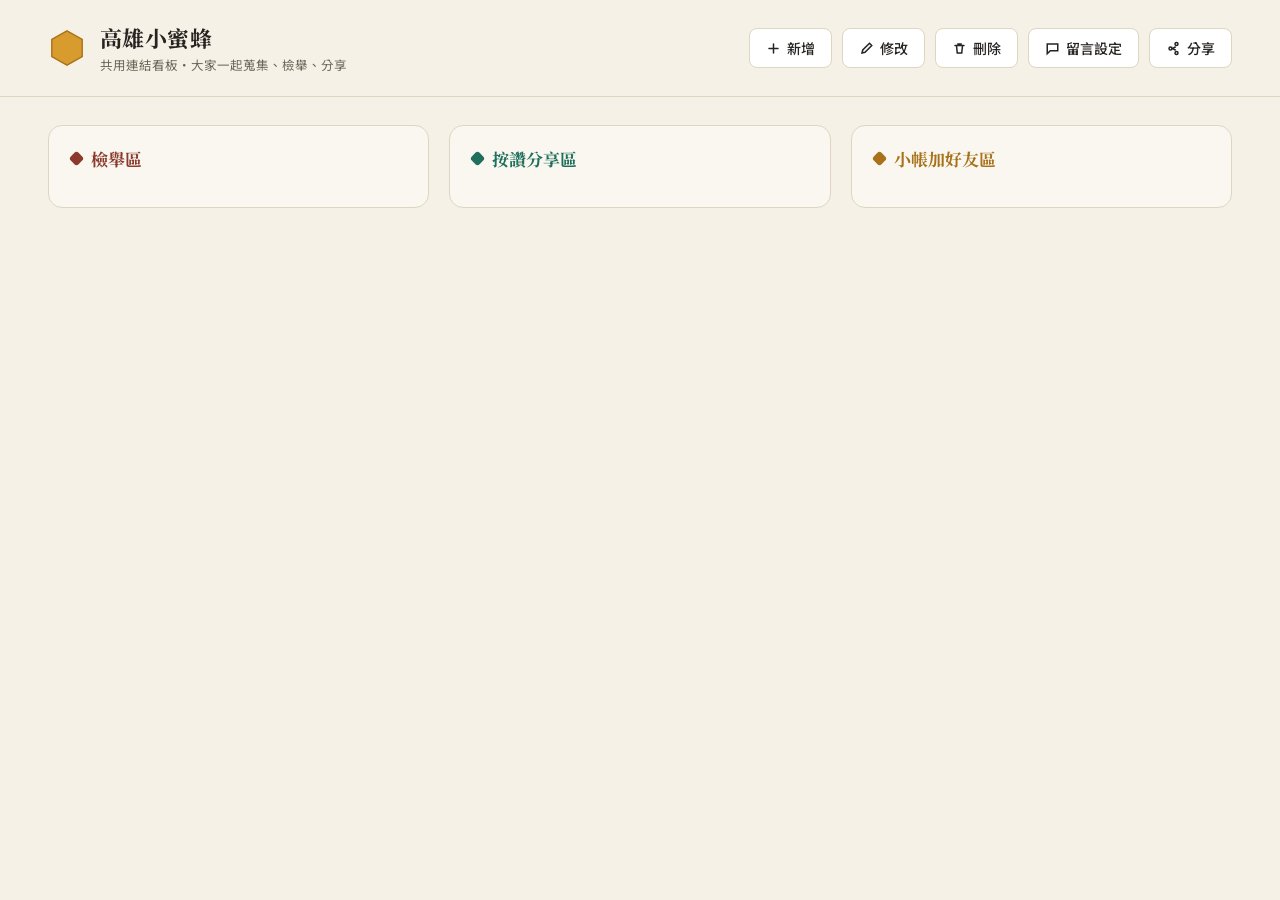
==== commit 100d0b6b: "Add files via upload" ====
--- a/index.html
+++ b/index.html
@@ -33,6 +33,20 @@
       <svg viewBox="0 0 20 20" class="icon"><path d="M4 6h12M8 6V4h4v2M6 6l1 10h6l1-10"/></svg>
       刪除
     </button>
+    <button class="btn btn-ghost" id="btnCommentSettings">
+      <svg viewBox="0 0 20 20" class="icon"><path d="M3 4h14v9H7l-4 4V4z"/></svg>
+      留言設定
+    </button>
+    <button class="btn btn-ghost" id="btnEnterShare">
+      <svg viewBox="0 0 20 20" class="icon"><path d="M14 6a2 2 0 100-4 2 2 0 000 4zM6 12a2 2 0 100-4 2 2 0 000 4zM14 18a2 2 0 100-4 2 2 0 000 4zM7.6 10.6l4.8-2.6M7.6 9.4l4.8 2.6"/></svg>
+      分享
+    </button>
+  </div>
+
+  <div class="topbar-actions" id="shareActions" hidden>
+    <span class="select-count" id="shareSelectCount">已選取 0 筆</span>
+    <button class="btn btn-primary" id="btnConfirmShare">確認</button>
+    <button class="btn btn-ghost" id="btnCancelShare">取消</button>
   </div>
 
   <div class="topbar-actions" id="editModeActions" hidden>
@@ -44,6 +58,18 @@
     <span class="select-count" id="selectCount">已選取 0 筆</span>
     <button class="btn btn-danger" id="btnConfirmDelete">刪除選取項目</button>
     <button class="btn btn-ghost" id="btnCancelDelete">取消</button>
+  </div>
+
+  <!-- 留言設定：密碼通過後顯示的管理選單 -->
+  <div class="topbar-actions" id="commentMenuActions" hidden>
+    <button class="btn btn-ghost" id="btnCommentManage">編輯</button>
+    <button class="btn btn-ghost" id="btnCommentSettingsClose">完成</button>
+  </div>
+
+  <!-- 留言設定：選取卡片模式 -->
+  <div class="topbar-actions" id="commentSelectActions" hidden>
+    <span class="select-count">請點選要設定留言的卡片</span>
+    <button class="btn btn-ghost" id="btnCancelCommentSelect">取消</button>
   </div>
 
   <button class="btn btn-ghost" id="btnCollapseSection" hidden>← 收回</button>
@@ -159,7 +185,7 @@
 <div class="modal-backdrop" id="batchAddBackdrop" hidden>
   <div class="modal modal-large" role="dialog" aria-modal="true" aria-labelledby="batchAddTitle">
     <h3 id="batchAddTitle">批次新增</h3>
-    <p class="batch-add-sub">
+    <p class="template-manage-sub">
       貼上一整篇文字，系統會依「說明文字＋網址」的段落結構自動拆解成多筆連結；
       段落最後一行不是網址的（例如前言），會自動忽略不列入。
     </p>
@@ -182,7 +208,7 @@
     </div>
 
     <div id="batchResultSection" hidden>
-      <h4 class="batch-section-title">分析結果（可個別修改標題／社群類型／網址，或刪除不需要的項目）</h4>
+      <h4 class="template-section-title">分析結果（可個別修改標題／社群類型／網址，或刪除不需要的項目）</h4>
       <div id="batchResultList" class="batch-result-list"></div>
       <p class="empty-hint" id="batchResultEmpty" hidden>沒有解析出任何一筆連結，請確認格式是否為「說明文字＋網址」並用空白行分段。</p>
     </div>
@@ -274,6 +300,146 @@
   </div>
 </div>
 
+<!-- 留言設定：密碼輸入 Modal -->
+<div class="modal-backdrop" id="commentPasswordBackdrop" hidden>
+  <div class="modal modal-small" role="dialog" aria-modal="true" aria-labelledby="commentPasswordTitle">
+    <h3 id="commentPasswordTitle">留言設定</h3>
+    <form id="commentPasswordForm">
+      <label>
+        請輸入密碼
+        <input type="password" id="commentPasswordInput" autocomplete="off" required>
+      </label>
+      <p class="form-error" id="commentPasswordError" hidden></p>
+      <div class="modal-actions">
+        <button type="button" class="btn btn-ghost" id="btnCancelCommentPassword">取消</button>
+        <button type="submit" class="btn btn-primary">確認</button>
+      </div>
+    </form>
+  </div>
+</div>
+
+<!-- 留言範本管理 Modal（選好卡片後開啟） -->
+<div class="modal-backdrop" id="templateManageBackdrop" hidden>
+  <div class="modal modal-large" role="dialog" aria-modal="true" aria-labelledby="templateManageTitle">
+    <h3 id="templateManageTitle">留言範本管理</h3>
+    <p class="template-manage-sub" id="templateManageLinkTitle"></p>
+
+    <div class="template-groups-row">
+      <div class="template-group-list" id="templateGroupList"></div>
+      <div class="template-group-add">
+        <input type="text" id="newGroupNameInput" placeholder="新組別名稱">
+        <button type="button" class="btn btn-ghost" id="btnAddGroup">＋ 新增組別</button>
+      </div>
+    </div>
+
+    <div id="templateGroupDetail" hidden>
+      <h4 class="template-section-title">貼上原文，自動分割新增範例</h4>
+      <textarea id="rawTextInput" rows="4" placeholder="貼上一大段文字，會依換行自動拆成好幾則"></textarea>
+      <div class="modal-actions" style="justify-content:flex-start;">
+        <button type="button" class="btn btn-ghost" id="btnSplitText">分割</button>
+      </div>
+      <div id="splitResultList" class="split-result-list"></div>
+      <div class="modal-actions" style="justify-content:flex-start;" id="splitConfirmRow" hidden>
+        <button type="button" class="btn btn-primary" id="btnConfirmAddSplit">確認新增到目前組別</button>
+      </div>
+
+      <h4 class="template-section-title">現有範例（可直接編輯／刪除）</h4>
+      <div id="existingTemplateList" class="existing-template-list"></div>
+      <p class="empty-hint" id="existingTemplateEmpty" hidden>這個組別還沒有任何範例。</p>
+      <div class="modal-actions" style="justify-content:flex-start;">
+        <button type="button" class="btn btn-primary" id="btnSaveTemplateEdits">儲存修改</button>
+      </div>
+    </div>
+
+    <p class="form-error" id="templateManageError" hidden></p>
+
+    <div class="modal-actions">
+      <button type="button" class="btn btn-ghost" id="btnCloseTemplateManage">關閉</button>
+    </div>
+  </div>
+</div>
+
+<!-- 留言範例：複製確認 Modal -->
+<div class="modal-backdrop" id="copyConfirmBackdrop" hidden>
+  <div class="modal modal-small" role="dialog" aria-modal="true" aria-labelledby="copyConfirmTitle">
+    <h3 id="copyConfirmTitle">確認複製這句留言？</h3>
+    <p class="confirm-text" id="copyConfirmText"></p>
+    <div class="modal-actions">
+      <button type="button" class="btn btn-ghost" id="btnCancelCopy">取消</button>
+      <button type="button" class="btn btn-primary" id="btnConfirmCopy">確認</button>
+    </div>
+  </div>
+</div>
+
+<!-- 留言範例：尚未複製就按前往網址的提醒 Modal -->
+<div class="modal-backdrop" id="gotoWarningBackdrop" hidden>
+  <div class="modal modal-small" role="dialog" aria-modal="true" aria-labelledby="gotoWarningTitle">
+    <h3 id="gotoWarningTitle">尚未複製留言</h3>
+    <p class="confirm-text">你還沒有複製這句留言，確定要直接前往網址嗎？（這句範例不會被標記為已使用）</p>
+    <div class="modal-actions">
+      <button type="button" class="btn btn-ghost" id="btnCancelGotoWarning">取消</button>
+      <button type="button" class="btn btn-primary" id="btnConfirmGotoWarning">仍要前往</button>
+    </div>
+  </div>
+</div>
+
+<!-- 卡片上的「留言範例」彈窗 -->
+<div class="modal-backdrop" id="exampleBackdrop" hidden>
+  <div class="modal" role="dialog" aria-modal="true" aria-labelledby="exampleTitle">
+    <h3 id="exampleTitle">留言範例</h3>
+
+    <label>
+      組別
+      <select id="exampleGroupSelect"></select>
+    </label>
+
+    <label>
+      範例
+      <div class="example-field-row">
+        <div class="example-text" id="exampleText">（請選擇組別）</div>
+        <button type="button" class="btn-icon" id="btnRerollExample" title="重選">🔀</button>
+      </div>
+    </label>
+
+    <div class="modal-actions" style="justify-content:space-between;">
+      <button type="button" class="btn btn-primary" id="btnCopyExample">複製</button>
+      <button type="button" class="btn btn-ghost" id="btnGotoUrl">前往網址</button>
+    </div>
+
+    <div class="modal-actions">
+      <button type="button" class="btn btn-ghost" id="btnCloseExample">關閉</button>
+    </div>
+  </div>
+</div>
+
+<!-- 分享：組合內容 Modal -->
+<div class="modal-backdrop" id="shareComposeBackdrop" hidden>
+  <div class="modal modal-large" role="dialog" aria-modal="true" aria-labelledby="shareComposeTitle">
+    <h3 id="shareComposeTitle">分享組合</h3>
+
+    <p class="template-manage-sub">已自動帶入選取卡片的網址（右側顯示對應標題），可自由編輯內容、上下調整順序</p>
+
+    <div id="shareRowList" class="share-row-list"></div>
+
+    <div class="modal-actions" style="justify-content:flex-start; gap:8px;">
+      <button type="button" class="btn btn-ghost" id="btnAddTextRow">＋ 新增文字行</button>
+      <button type="button" class="btn btn-primary" id="btnCopyShareCompose">複製全部內容</button>
+    </div>
+
+    <h4 class="template-section-title">常用文字（點選加到最下方）</h4>
+    <div id="quickPhraseList" class="quick-phrase-list"></div>
+
+    <div class="template-group-add" style="margin-top:12px;">
+      <input type="text" id="newQuickPhraseInput" placeholder="輸入新的常用文字">
+      <button type="button" class="btn btn-ghost" id="btnAddQuickPhrase">＋ 新增常用文字</button>
+    </div>
+
+    <div class="modal-actions">
+      <button type="button" class="btn btn-ghost" id="btnCloseShareCompose">關閉</button>
+    </div>
+  </div>
+</div>
+
 <div class="toast" id="toast" hidden></div>
 
 <script src="main.js"></script>
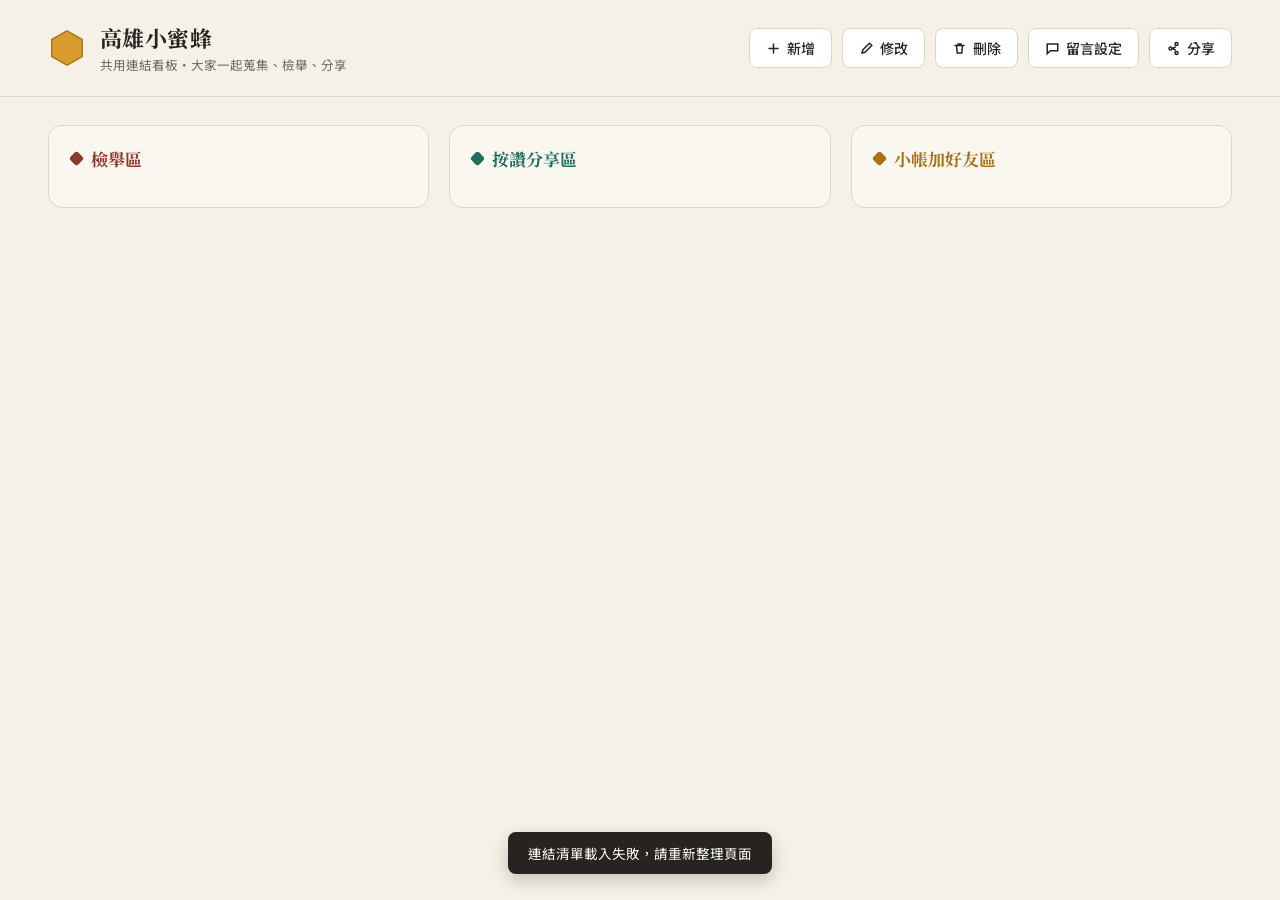
==== commit b75e6136: "Add files via upload" ====
--- a/index.html
+++ b/index.html
@@ -323,6 +323,7 @@
   <div class="modal modal-large" role="dialog" aria-modal="true" aria-labelledby="templateManageTitle">
     <h3 id="templateManageTitle">留言範本管理</h3>
     <p class="template-manage-sub" id="templateManageLinkTitle"></p>
+    <p class="template-manage-sub" id="templateUsageStats"></p>
 
     <div class="template-groups-row">
       <div class="template-group-list" id="templateGroupList"></div>
--- a/style.css
+++ b/style.css
@@ -362,6 +362,11 @@
   z-index:100;
 }
 
+/* 複製確認視窗可能疊在「留言範例」視窗上面開啟，固定給它較高的疊層順序，
+   確保一定顯示在最上層，不受 HTML 裡先後順序影響 */
+#copyConfirmBackdrop{ z-index:150; }
+#gotoWarningBackdrop{ z-index:150; }
+
 .modal{
   background:#fff;
   border-radius:14px;
@@ -371,11 +376,46 @@
   box-shadow:0 12px 30px rgba(0,0,0,0.18);
 }
 .modal-small{ max-width:360px; }
+.modal-large{
+  max-width:640px;
+  max-height:85vh;
+  overflow-y:auto;
+}
 
 .modal h3{
   font-size:18px;
   margin-bottom:18px;
   color:var(--ink);
+}
+
+.modal label{
+  display:block;
+  font-size:13px;
+  color:var(--ink-soft);
+  margin-bottom:14px;
+}
+
+.modal input:not([type="checkbox"]),
+.modal select,
+.modal textarea{
+  display:block;
+  width:100%;
+  margin-top:6px;
+  border:1px solid var(--line);
+  border-radius:8px;
+  padding:8px 10px;
+  font-size:14px;
+  font-family:inherit;
+  color:var(--ink);
+  background:#fff;
+  box-sizing:border-box;
+}
+.modal textarea{ resize:vertical; }
+.modal input:not([type="checkbox"]):focus,
+.modal select:focus,
+.modal textarea:focus{
+  outline:2px solid var(--honey);
+  outline-offset:1px;
 }
 
 #addForm label{
@@ -417,140 +457,6 @@
   font-size:13px;
   margin:-4px 0 12px;
 }
-
-/* ---------- 批次新增 ---------- */
-.modal-header-row{
-  display:flex;
-  justify-content:space-between;
-  align-items:center;
-  margin-bottom:18px;
-}
-.modal-header-row h3{ margin-bottom:0; }
-
-.btn-small{
-  font-size:12.5px;
-  padding:6px 12px;
-}
-
-.modal-large{
-  max-width:640px;
-  max-height:85vh;
-  overflow-y:auto;
-}
-
-.batch-add-sub{
-  font-size:13px;
-  color:var(--ink-soft);
-  margin:-10px 0 18px;
-}
-
-#batchAddBackdrop label{
-  display:block;
-  font-size:13px;
-  color:var(--ink-soft);
-  margin-bottom:14px;
-}
-
-#batchAddBackdrop select,
-#batchAddBackdrop textarea{
-  display:block;
-  width:100%;
-  margin-top:6px;
-  border:1px solid var(--line);
-  border-radius:8px;
-  padding:8px 10px;
-  font-size:14px;
-  font-family:inherit;
-  color:var(--ink);
-  background:#fff;
-  box-sizing:border-box;
-}
-#batchAddBackdrop select:focus,
-#batchAddBackdrop textarea:focus{
-  outline:2px solid var(--honey);
-  outline-offset:1px;
-}
-
-.batch-section-title{
-  font-size:14px;
-  font-weight:700;
-  color:var(--ink);
-  margin:20px 0 10px;
-}
-
-.batch-result-list{
-  display:flex;
-  flex-direction:column;
-  gap:10px;
-  margin-top:10px;
-}
-
-.batch-result-row{
-  display:flex;
-  flex-direction:column;
-  gap:6px;
-  padding:10px;
-  border:1px solid var(--line);
-  border-radius:10px;
-  background:#fff;
-}
-#batchAddBackdrop .batch-result-row .batch-title-input{
-  width:100%;
-  margin-top:0;
-  font-weight:600;
-  border:1px solid var(--line);
-  border-radius:8px;
-  padding:8px 10px;
-  font-size:14px;
-  font-family:inherit;
-  color:var(--ink);
-  background:#fff;
-  box-sizing:border-box;
-  resize:vertical;
-}
-#batchAddBackdrop .batch-result-row .batch-row-bottom{
-  display:flex;
-  gap:8px;
-  align-items:center;
-}
-#batchAddBackdrop .batch-result-row .batch-row-bottom .batch-url-input{
-  width:auto;
-  flex:1 1 0%;
-  min-width:0;
-  margin-top:0;
-  font-size:12px;
-  color:var(--ink-soft);
-  border:1px solid var(--line);
-  border-radius:8px;
-  padding:8px 10px;
-  font-family:inherit;
-  background:#fff;
-  box-sizing:border-box;
-}
-#batchAddBackdrop .batch-result-row .batch-row-bottom .batch-platform-select{
-  width:110px;
-  flex:0 0 110px;
-  margin-top:0;
-  border:1px solid var(--line);
-  border-radius:8px;
-  padding:8px 10px;
-  font-size:13px;
-  font-family:inherit;
-  color:var(--ink);
-  background:#fff;
-  box-sizing:border-box;
-}
-#batchAddBackdrop .batch-result-row .batch-row-bottom .batch-delete-btn{
-  flex-shrink:0;
-  width:32px;
-  height:32px;
-  padding:0;
-  border-radius:8px;
-  border:1px solid var(--line);
-  background:#fff;
-  font-size:15px;
-}
-#batchAddBackdrop .batch-result-row .batch-row-bottom .batch-delete-btn:hover{ background:#EFEADB; }
 
 .confirm-text{
   font-size:14px;
@@ -613,3 +519,266 @@
   .mobile-section-buttons{ display:none !important; }
   #btnCollapseSection{ display:none !important; }
 }
+
+/* ---------- 留言範本功能 ---------- */
+.btn-example{
+  margin-top:8px;
+  font-size:12.5px;
+  padding:6px 12px;
+  border-radius:8px;
+  border:1px solid #2159C7;
+  background:#2F6FED;
+  color:#fff;
+  font-weight:600;
+}
+.btn-example:hover{ background:#2159C7; }
+
+.btn-icon{
+  flex-shrink:0;
+  width:32px;
+  height:32px;
+  padding:0;
+  border-radius:8px;
+  border:1px solid var(--line);
+  background:#fff;
+  font-size:15px;
+  display:flex;
+  align-items:center;
+  justify-content:center;
+}
+.btn-icon:hover{ background:#EFEADB; }
+
+.template-manage-sub{
+  font-size:13px;
+  color:var(--ink-soft);
+  margin:-10px 0 18px;
+}
+
+.template-groups-row{
+  display:flex;
+  flex-wrap:wrap;
+  gap:16px;
+  margin-bottom:18px;
+}
+
+.template-group-list{
+  flex:1 1 280px;
+  display:flex;
+  flex-direction:column;
+  gap:6px;
+}
+
+.group-row{
+  display:flex;
+  align-items:center;
+  gap:8px;
+  padding:8px 10px;
+  border:1px solid var(--line);
+  border-radius:8px;
+  background:#fff;
+  cursor:pointer;
+}
+.group-row.selected{ border-color:var(--honey-dark); background:#FBF3E2; }
+.group-name{ font-size:13.5px; font-weight:600; color:var(--ink); }
+.group-count{ font-size:11.5px; color:var(--ink-soft); flex:1; }
+.group-delete{ width:26px; height:26px; font-size:12px; }
+
+.template-group-add{
+  flex:1 1 220px;
+  display:flex;
+  gap:8px;
+  align-items:flex-start;
+}
+.template-group-add input{ margin-top:0; }
+.template-group-add button{ white-space:nowrap; }
+
+.template-section-title{
+  font-size:14px;
+  font-weight:700;
+  color:var(--ink);
+  margin:20px 0 10px;
+}
+
+.split-result-list,
+.existing-template-list{
+  display:flex;
+  flex-direction:column;
+  gap:8px;
+  margin-top:10px;
+}
+
+.template-row{
+  display:flex;
+  gap:8px;
+  align-items:flex-start;
+}
+.template-row textarea{ margin-top:0; flex:1; }
+
+.example-field-row{
+  display:flex;
+  gap:8px;
+  align-items:center;
+  margin-top:6px;
+}
+.example-text{
+  flex:1;
+  min-height:60px;
+  padding:10px 12px;
+  border:1px solid var(--line);
+  border-radius:8px;
+  background:#F8F6EE;
+  color:var(--ink);
+  font-size:14px;
+  display:flex;
+  align-items:center;
+}
+
+.has-template-badge{
+  flex-shrink:0;
+  font-size:11px;
+  font-weight:700;
+  padding:2px 8px;
+  border-radius:6px;
+  background:var(--share-bg);
+  color:var(--share);
+  border:1px solid var(--share);
+}
+
+.quick-phrase-list{
+  display:flex;
+  flex-wrap:wrap;
+  gap:8px;
+  margin-top:8px;
+}
+
+.quick-phrase-chip{
+  display:flex;
+  align-items:center;
+  gap:6px;
+  padding:6px 10px;
+  border-radius:8px;
+  border:1px solid var(--line);
+  background:#F0E4D8;
+  max-width:100%;
+}
+.quick-phrase-text{
+  font-size:13px;
+  color:var(--ink);
+  cursor:pointer;
+  word-break:break-word;
+}
+.quick-phrase-text:hover{ text-decoration:underline; }
+.quick-phrase-delete{
+  width:20px;
+  height:20px;
+  font-size:11px;
+  flex-shrink:0;
+  border:none;
+  background:transparent;
+}
+.quick-phrase-delete:hover{ background:#E6D8C6; border-radius:5px; }
+
+.share-row-list{
+  display:flex;
+  flex-direction:column;
+  gap:8px;
+  margin-top:10px;
+}
+
+.share-row{
+  display:flex;
+  align-items:flex-start;
+  gap:8px;
+}
+
+.share-row-move{
+  display:flex;
+  flex-direction:column;
+  gap:2px;
+  flex-shrink:0;
+}
+.share-row-move .btn-icon{
+  width:26px;
+  height:20px;
+  font-size:10px;
+}
+.share-row-move .btn-icon:disabled{
+  opacity:0.3;
+  cursor:default;
+}
+.share-row-move .btn-icon:disabled:hover{ background:#fff; }
+
+.share-row-input{
+  flex:1 1 55%;
+  min-width:0;
+  margin-top:0;
+  resize:vertical;
+}
+
+.share-row-title{
+  flex:1 1 30%;
+  min-width:0;
+  font-size:12px;
+  color:var(--ink-soft);
+  padding:8px 4px;
+  word-break:break-word;
+}
+
+.share-row-delete{ flex-shrink:0; }
+
+.modal-header-row{
+  display:flex;
+  justify-content:space-between;
+  align-items:center;
+  margin-bottom:18px;
+}
+.modal-header-row h3{ margin-bottom:0; }
+
+.btn-small{
+  font-size:12.5px;
+  padding:6px 12px;
+}
+
+.batch-result-list{
+  display:flex;
+  flex-direction:column;
+  gap:10px;
+  margin-top:10px;
+}
+
+.batch-result-row{
+  display:flex;
+  flex-direction:column;
+  gap:6px;
+  padding:10px;
+  border:1px solid var(--line);
+  border-radius:10px;
+  background:#fff;
+}
+.batch-result-row .batch-title-input{
+  width:100%;
+  margin-top:0;
+  font-weight:600;
+  box-sizing:border-box;
+}
+.batch-result-row .batch-row-bottom{
+  display:flex;
+  gap:8px;
+  align-items:center;
+}
+.batch-result-row .batch-row-bottom .batch-url-input{
+  width:auto;
+  flex:1 1 0%;
+  min-width:0;
+  margin-top:0;
+  font-size:12px;
+  color:var(--ink-soft);
+  box-sizing:border-box;
+}
+.batch-result-row .batch-row-bottom .batch-platform-select{
+  width:110px;
+  flex:0 0 110px;
+  margin-top:0;
+  box-sizing:border-box;
+}
+.batch-result-row .batch-row-bottom .batch-delete-btn{ flex-shrink:0; }
